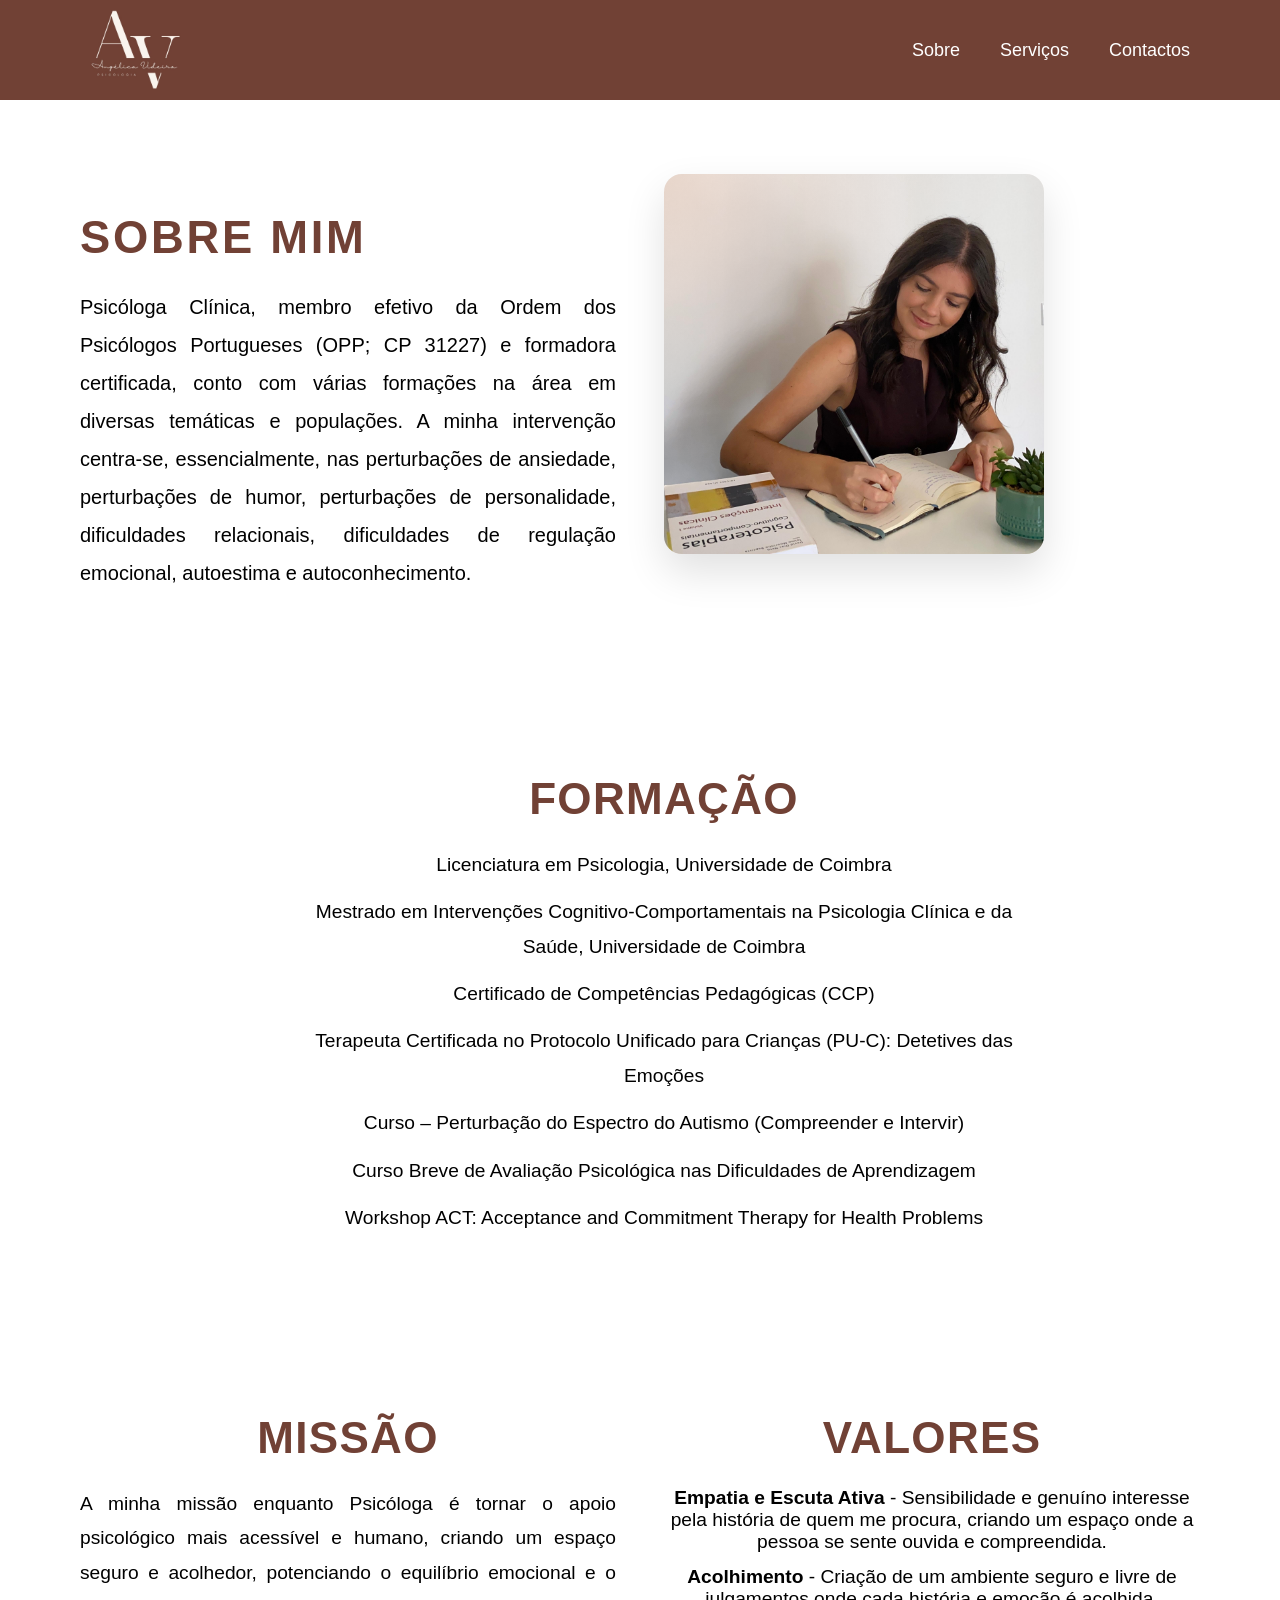
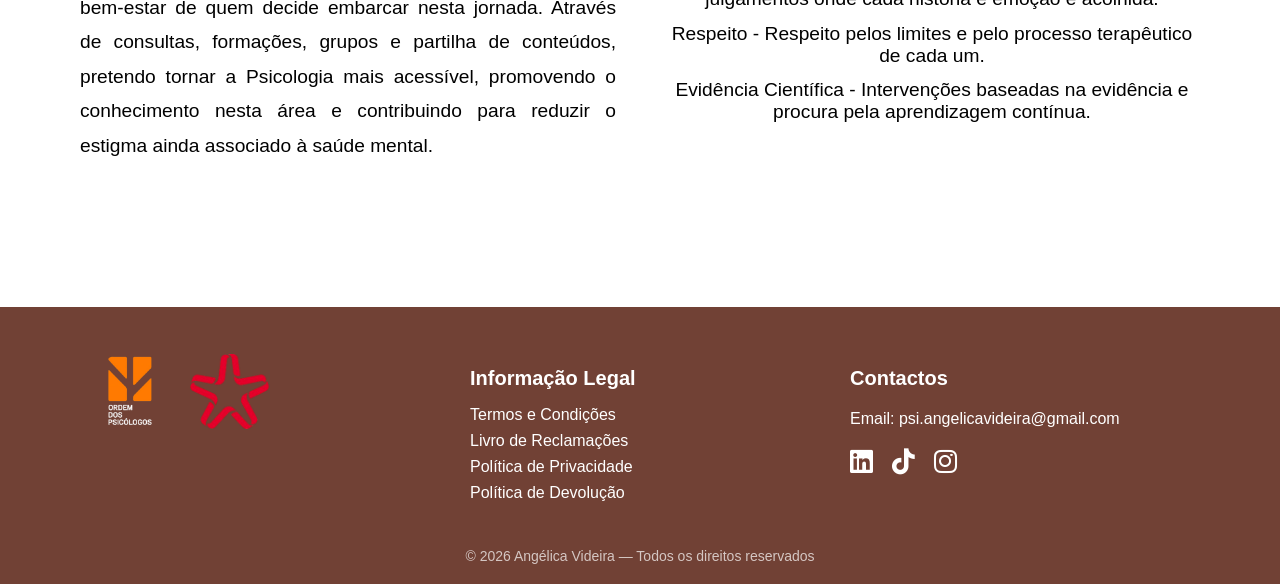
==== sobre.html @ b69acc43 "criada" ====
<!DOCTYPE html>
<html lang="pt">
<head>
    <meta charset="UTF-8">
    <meta name="viewport" content="width=device-width, initial-scale=1.0">
    <title>Angélica Videira | Psicóloga</title>
    <link rel="stylesheet" href="style.css">
    <link rel="stylesheet" href="https://cdnjs.cloudflare.com/ajax/libs/font-awesome/6.5.0/css/all.min.css">
    <link rel="icon" type="image/jpg" href="imagens/logo.jpg">

</head>
<body>
    <!-- MENU -->
    <nav class="menu">
        <div class="menu-container">
    
            <!-- LOGO NA BARRA -->
            <a href="index.html">
                <img src="imagens/logo.jpg" alt="Logo" class="logo-menu">
            </a>
    
            <!-- LINKS DO MENU -->
            <ul>
                <li><a href="sobre.html">Sobre</a></li>
                <li><a href="serviços.html">Serviços</a></li>
                <!--<li><a href="artigos.html">Artigos</a></li>-->
                <li><a href="contactos.html">Contactos</a></li>
            </ul>
    
        </div>
    </nav>

    <!-- SOBRE MIM -->
    <section class="sec-quem-sou-eu">
        <div class="container-quem-sou-eu">

            <div class="quem-sou-texto">
                <h2>Sobre mim</h2>
                <p>
                    Psicóloga Clínica, membro efetivo da Ordem dos Psicólogos Portugueses (OPP; CP 31227) e formadora certificada, conto com várias formações na área em diversas temáticas e populações. A minha intervenção centra-se, essencialmente, nas perturbações de ansiedade, perturbações de humor, perturbações de personalidade, dificuldades relacionais, dificuldades de regulação emocional, autoestima e autoconhecimento.
                </p>
            </div>

            <div class="quem-sou-foto">
                <div class="foto-wrapper">
                    <img src="imagens/fotoaescrever.jpg" alt="Fotografia de Angélica Videira">
                </div>
            </div>

        </div>
    </section>

    <!-- FORMAÇÃO -->
    <section class="mid-section">
        <div class="mid-section-content">
            <h2 class="mid-subtitle"><strong>FORMAÇÃO</strong></h2>

            <ul class="mid-text">
              <li>Licenciatura em Psicologia, Universidade de Coimbra</li>
              <li>Mestrado em Intervenções Cognitivo-Comportamentais na Psicologia Clínica e da Saúde, Universidade de Coimbra</li>
              <li>Certificado de Competências Pedagógicas (CCP)</li>
              <li>Terapeuta Certificada no Protocolo Unificado para Crianças (PU-C): Detetives das Emoções</li>
              <li>Curso – Perturbação do Espectro do Autismo (Compreender e Intervir)</li>
              <li>Curso Breve de Avaliação Psicológica nas Dificuldades de Aprendizagem</li>
              <li>Workshop ACT: Acceptance and Commitment Therapy for Health Problems</li>
            </ul>          
        </div>
    </section>

    <!-- MISSÃO E VALORES -->
    <section class="sec-formacao-valores">
      <div class="container-quem-sou-eu">
    
        <!-- Missão -->
        <div class="coluna-valores">
          <h2 class="mid-subtitle"><STRONG>MISSÃO</STRONG></h2>
          <p class="missao-texto-p">
            A minha missão enquanto Psicóloga é tornar o apoio psicológico mais acessível e humano, criando um espaço seguro e acolhedor, potenciando o equilíbrio emocional e o bem-estar de quem decide embarcar nesta jornada.
            Através de consultas, formações, grupos e partilha de conteúdos, pretendo tornar a Psicologia mais acessível, promovendo o conhecimento nesta área e contribuindo para reduzir o estigma ainda associado à saúde mental.
          </p>
        </div>
    
        <!-- Valores -->
        <div class="coluna-valores">
          <h2 class="mid-subtitle"><strong>VALORES</strong></h2>
          <ul class="valores-lista">
            <li><STRONG>Empatia e Escuta Ativa</STRONG> - Sensibilidade e genuíno interesse pela história de quem me procura, criando um espaço onde a pessoa se sente ouvida e compreendida.</li>
            <li><strong>Acolhimento</strong> - Criação de um ambiente seguro e livre de julgamentos onde cada história e emoção é acolhida.</li>
            <li>Respeito - Respeito pelos limites e pelo processo terapêutico de cada um.</li>
            <li>Evidência Científica - Intervenções baseadas na evidência e procura pela aprendizagem contínua.</li>
          </ul>
        </div>
    
      </div>
    </section>

    <!-- FOOTER -->
    <footer class="rodape">
        <div class="rodape-container">
    
            <div class="coluna">
                <!-- LOGO DA ORDEM DOS PSICÓLOGOS -->
                 <a href="https://www.ordemdospsicologos.pt/pt">
                <img src="imagens/logo-ordem-psicologos.png" alt="Ordem dos Psicólogos" class="logo-ordem">
                 </a>
                <a href="https://www.ers.pt/pt/">
                    <img src="imagens/ers.png" alt="ERS" class="logo-ers">
                 </a>
                 
            </div>
            
    
            <div class="coluna">
                <h3>Informação Legal</h3>
                <ul>
                    <li><a href="termos.html">Termos e Condições</a></li>
                    <li><a href="https://www.livroreclamacoes.pt/inicio/">Livro de Reclamações</a></li>
                    <li><a href="privacidade.html">Política de Privacidade</a></li>
                    <li><a href="devolucao.html">Política de Devolução</a></li>
                </ul>
            </div>
            
            
    
            <div class="coluna">
                 <h3>Contactos</h3>
                  <p>Email: psi.angelicavideira@gmail.com</p> 
                  <div class="redes">
                    <a href="https://www.linkedin.com/in/ang%C3%A9lica-videira-27831a13b?utm_source=share&utm_campaign=share_via&utm_content=profile&utm_medium=ios_app" 
                       target="_blank" class="icon">
                        <i class="fab fa-linkedin"></i>
                    </a>
                
                    <a href="https://www.tiktok.com/@psi.angelicavideira?_r=1&_t=ZG-92Yc6ZAlTYf" 
                       target="_blank" class="icon">
                        <i class="fab fa-tiktok"></i>
                    </a>
                
                    <a href="https://www.instagram.com/psi.angelicavideira/" 
                       target="_blank" class="icon">
                        <i class="fab fa-instagram"></i>
                    </a>
                 </div>                 
                </div>
        </div>
    
        <div class="copy">
            © 2026 Angélica Videira — Todos os direitos reservados
        </div>
    </footer>

</body>
</html>
---- style.css ----
body {
    margin: 0;
    font-family: Arial, sans-serif;
    background: #ffffff;
    padding-top: 110px; /* ajusta conforme a altura do menu */
}

/* LOGO */
header {
    text-align: center;
    padding: 20px 0;
    background-color: #F9F4ee;
}

.logo {
    width: 80px;
}

/* MENU */
.menu {
    background: #714135;
    padding: 10px 0;
    position: fixed;
    top: 0;
    left: 0;
    width: 100%;
    z-index: 999; /* garante que fica por cima do conteúdo */
}

.menu-container {
    max-width: 1100px;
    margin: auto;
    display: flex;
    align-items: center;
    justify-content: space-between;
    padding: 0 20px;
}

.logo-menu {
    height: 80px;
}

.menu ul {
    list-style: none;
    display: flex;
    gap: 40px;
    margin: 0;
    padding: 0;
}

.menu a {
    color: white;
    text-decoration: none;
    font-size: 18px;
    transition: 0.3s;
}

/* RESPONSIVO MENU */
@media (max-width: 768px) {
    .menu-container {
        flex-direction: column;
        gap: 15px;
    }

    .menu ul {
        flex-direction: column;
        gap: 15px;
    }
}

/* CONTEÚDO PRINCIPAL */
.container {
    display: flex;
    padding: 40px;
    gap: 40px;
}

.foto {
    flex: 1;
}

.foto img {
    width: 100%;
    border-radius: 10px;
    object-fit: cover;
}

.texto {
    flex: 2;
    text-align: justify;
    font-size: 0.75cm;
}

.texto h2 {
    margin-top: 0;
    font-size: 28px;
}

.texto p {
    font-size: 80%;
    line-height: 2;
}

/* RODAPÉ */
.rodape {
    background: #714135;
    color: #fff;
    padding: 40px 0 20px 0;
    margin-top: 60px;
    font-size: 16px;
}

.rodape-container {
    display: flex;
    justify-content: space-between;
    max-width: 1100px;
    margin: auto;
    padding: 0 20px;
    gap: 40px;
}

.coluna {
    flex: 1;
}

.coluna h3 {
    margin-bottom: 15px;
    font-size: 20px;
    color: #ffffff;
}

.coluna p {
    line-height: 1.6;
}

.coluna ul {
    list-style: none;
    padding: 0;
}

.coluna ul li {
    margin-bottom: 8px;
}

.coluna ul li a {
    color: #fff;
    text-decoration: none;
}

.logo-ordem {
    width: 80px;
    margin-bottom: 10px;
}

.logo-ers {
    width: 80px;
    margin-bottom: 10px;
}

/* ÍCONES */
.redes {
    margin-top: 10px;
}

.icon {
    font-size: 26px;
    margin-right: 12px;
    color: #ffffff;
    text-decoration: none;
    transition: 0.3s;
}

.icon:hover {
    color: #ffffff;
    transform: scale(1.15);
}

/* COPYRIGHT */
.copy {
    text-align: center;
    margin-top: 30px;
    font-size: 14px;
    opacity: 0.7;
}

/* RESPONSIVO RODAPÉ */
@media (max-width: 768px) {
    .rodape-container {
        flex-direction: column;
        text-align: center;
    }

    .coluna {
        margin-bottom: 20px;
    }
}

/* PÁGINAS INTERNAS */
.pagina-interna {
    max-width: 900px;
    margin: 40px auto;
    padding: 20px;
    line-height: 1.7;
}

.pagina-interna h1, 
.pagina-interna h2 {
    color: #222;
}

.pagina-interna a {
    color: #ffcc00;
    text-decoration: none;
}

.pagina-interna a:hover {
    opacity: 0.7;
}

/* =============================== */
/*      CARROSSEL DE TESTEMUNHOS  */
/* =============================== */

.testemunhos {
    max-width: 700px;
    margin: 60px auto 80px auto;
    padding: 0 20px;
}

.testemunhos h2 {
    text-align: center;
    font-size: 32px;
    margin-bottom: 30px;
    color: #714135;
}

.carousel {
    position: relative;
    width: 100%;
}

.carousel-inner {
    position: relative;
    width: 100%;
    min-height: 180px; /* aumenta a altura para acomodar textos maiores */
}

/* Testemunho com fade + slide */
.testemunho {
    position: absolute;
    inset: 0;
    width: 100%;
    opacity: 0;
    transform: translateX(30px);
    transition: opacity 0.8s ease, transform 0.8s ease;
    background: #ffffff;
    border-radius: 12px;
    padding: 24px 22px;
    box-shadow: 0 10px 25px rgba(0, 0, 0, 0.06);
    text-align: center;
    pointer-events: none;
}

.testemunho.ativo {
    opacity: 1;
    transform: translateX(0);
    pointer-events: auto;
}

.testemunho p {
    font-style: italic;
    line-height: 1.6;
    margin-bottom: 18px;
    position: relative;
}

.testemunho p::before {
    content: "“";
    font-size: 40px;
    color: #714135;
    position: absolute;
    left: -8px;
    top: -20px;
    opacity: 0.2;
}

.autor {
    position: absolute;
    bottom: 24px;
    left: 50%;
    transform: translateX(-50%);
    display: flex;
    align-items: center;
    justify-content: center;
    gap: 12px;
}

.autor h3 {
    font-size: 0.98rem;
    margin: 0;
}



/* Botões */
.prev, .next {
    background: #714135;
    color: #fff;
    border: none;
    padding: 12px 16px;
    font-size: 22px;
    cursor: pointer;
    border-radius: 50%;
    transition: 0.3s;
    position: absolute;
    top: 50%;
    transform: translateY(-50%);
    z-index: 10; /* AQUI ESTÁ A SOLUÇÃO */
}

.prev {
    left: -25px;
}

.next {
    right: -65px;
}

.carousel {
    position: relative;
    z-index: 5;
}

.prev, .next {
    z-index: 10; /* garante que ficam por cima de tudo */
}

/* =============================== */
/*             SOBRE               */
/* =============================== */

/* =============================== */
/*            BASE GERAL           */
/* =============================== */

body {
  margin: 0;
  font-family: Arial, sans-serif;
  background: #ffffff;
  padding-top: 110px; /* ajusta conforme a altura do menu */
}

img {
  max-width: 100%;
  display: block;
}

/* =============================== */
/*              MENU               */
/* =============================== */

.menu {
  background: #714135;
  padding: 10px 0;
  position: fixed;
  top: 0;
  width: 100%;
  z-index: 999;
}

.menu-container {
  max-width: 1100px;
  margin: auto;
  display: flex;
  align-items: center;
  justify-content: space-between;
  padding: 0 20px;
}

.logo-menu {
  height: 80px;
}

.menu ul {
  list-style: none;
  display: flex;
  gap: 40px;
  margin: 0;
  padding: 0;
}

.menu a {
  color: white;
  text-decoration: none;
  font-size: 18px;
  transition: 0.3s;
}

.menu a:hover {
  opacity: 0.7;
}

/* Responsivo menu */
@media (max-width: 768px) {
  .menu-container {
      flex-direction: column;
      gap: 15px;
  }

  .menu ul {
      flex-direction: column;
      gap: 15px;
  }
}

/* =============================== */
/*             SOBRE MIM           */
/* =============================== */

.sec-quem-sou-eu {
  padding: 4rem 1.5rem;
  background: #ffffff;
}

.container-quem-sou-eu {
  max-width: 1120px;
  margin: 0 auto;
  display: grid;
  grid-template-columns: minmax(0, 1.2fr) minmax(0, 1fr);
  gap: 3rem;
  align-items: center;
}

.quem-sou-texto h2 {
  font-size: 1.2cm;
  letter-spacing: 0.06em;
  text-transform: uppercase;
  color: #714135;
  margin-bottom: 1.5rem;
}

.quem-sou-texto p {
  margin-bottom: 1.1rem;
  line-height: 1.9;
  color: #000;
  font-size: 125%;
  text-align: justify;
}

.foto-wrapper {
  position: relative;
  max-width: 380px;
  width: 100%;
  border-radius: 18px;
  overflow: hidden;
  box-shadow: 0 18px 40px rgba(0, 0, 0, 0.12),
              0 0 0 1px rgba(255, 255, 255, 0.8);
  background: linear-gradient(145deg, #ffffff, #f3e6dd);
}

.foto-wrapper::before {
  content: "";
  position: absolute;
  inset: 0;
  background: radial-gradient(circle at top left, rgba(255, 201, 165, 0.35), transparent 55%);
  pointer-events: none;
}

/* Responsivo */
@media (max-width: 900px) {
  .container-quem-sou-eu {
      grid-template-columns: 1fr;
      gap: 2.5rem;
  }

  .quem-sou-foto {
      order: -1;
  }
}

/* =============================== */
/*            FORMAÇÃO             */
/* =============================== */

.mid-section {
  width: 100%;
  padding: 4rem 1.5rem;
  background-color: #ffffff;
  display: flex;
  justify-content: center;
}

.mid-section-content {
  max-width: 900px;
  text-align: center;
}

.mid-subtitle {
  font-size: 275%;
  font-weight: 500;
  color: #714135;
  margin-bottom: 1.5rem;
  letter-spacing: 0.03em;
}

.mid-text {
  font-size: 120%;
  line-height: 1.8;
  color: #000;
  text-align: left;
  list-style: none;
  padding-left: 0;
  margin: 0 auto;
  max-width: 700px;
  text-align: center;
}

.mid-text li {
  margin-bottom: 0.8rem;
}

/* Responsivo */
@media (max-width: 768px) {
  .mid-subtitle {
      font-size: 1.6rem;
  }

  .mid-text {
      font-size: 1rem;
  }
}

/* =============================== */
/*        MISSÃO E VALORES         */
/* =============================== */

/* Secção Missão e Valores */
.sec-formacao-valores {
  padding: 4rem 1.5rem;
  background: #ffffff;
}

.container-quem-sou-eu {
  display: grid;
  grid-template-columns: 1fr 1fr;
  gap: 3rem;
  max-width: 1120px;
  margin: 0 auto;
  align-items: start;
}

.coluna-valores {
  text-align: center;
}

.titulo-valores {
  font-size: 2rem;
  color: #714135;
  margin-bottom: 1.5rem;
  letter-spacing: 0.03em;
  text-transform: uppercase;
}

.missao-texto-p {
  font-size: 120%;
  line-height: 1.8;
  color: #000;
  text-align: justify;
}

.valores-lista {
  list-style: none;
  padding: 0;
  font-size: 120%;
  color: #000;
}

.valores-lista li {
  margin-bottom: 0.8rem;
}

/* Responsivo */
@media (max-width: 768px) {
  .container-quem-sou-eu {
    grid-template-columns: 1fr;
    gap: 2rem;
  }

  .coluna-valores {
    text-align: center;
  }

  .titulo-valores {
    font-size: 1.6rem;
  }
}

/* =============================== */
/*              FOOTER             */
/* =============================== */


.rodape {
  background: #714135;
  color: #fff;
  padding: 40px 0 20px 0;
  margin-top: 60px;
  font-size: 16px;
}

.rodape-container {
  display: flex;
  justify-content: space-between;
  max-width: 1100px;
  margin: auto;
  padding: 0 20px;
  gap: 40px;
}

.coluna {
    flex: 1;
}


.coluna h3 {
  margin-bottom: 15px;
  font-size: 20px;
}

.coluna ul {
  list-style: none;
  padding: 0;
}

.coluna ul li {
  margin-bottom: 8px;
}

.coluna ul li a {
  color: #fff;
  text-decoration: none;
}

.logo-ordem,
.logo-ers {
  width: 80px;
  margin-bottom: 10px;
  
}
 
.coluna:first-child {
    display: flex;
    align-items: center;
    gap: 20px; /* espaço entre os logos */
    height: 100px; /* ou 90px, 100px… */
    object-fit: contain;
}

.coluna:first-child img {
    height: 100px; /* ajusta o tamanho como quiseres */
    object-fit: contain;
}




/* Ícones */
.redes {
  margin-top: 10px;
}

.icon {
  font-size: 26px;
  margin-right: 12px;
  color: #ffffff;
  transition: 0.3s;
}

.icon:hover {
  transform: scale(1.15);
}

/* Copyright */
.copy {
  text-align: center;
  margin-top: 30px;
  font-size: 14px;
  opacity: 0.7;
}

/* Responsivo footer */
@media (max-width: 768px) {
  .rodape-container {
      flex-direction: column;
      text-align: center;
  }

  .coluna {
      margin-bottom: 20px;
  }
}

/*        */
/*SERVIÇOS*/
/*        */

.bloco-servico {
  max-width: 800px;
  margin: 60px auto;
  padding: 2.5rem 2rem;
  background: #f9f4ee;
  border-radius: 12px;
  box-shadow: 0 8px 24px rgba(0, 0, 0, 0.05);
  text-align: center;
}

.servico-titulo {
  font-size: 2.2rem;
  color: #714135;
  margin-bottom: 1.2rem;
  letter-spacing: 0.03em;
}

.servico-texto {
  font-size: 120%;
  line-height: 1.8;
  color: #000;
  margin-bottom: 1rem;
}

@media (max-width: 768px) {
  .servico-titulo {
    font-size: 1.6rem;
  }

  .servico-texto {
    font-size: 1rem;
  }
}

/* =============================== */
/*              contactos          */
/* =============================== */

.formulario-consulta {
  background-color: #f9f4ee;
  padding: 2rem;
  border-radius: 12px;
  max-width: 600px;
  margin: auto;
  font-family: 'Inter', sans-serif;
  color: #333;
}

.formulario-consulta label {
  display: block;
  margin-top: 1rem;
  font-weight: 500;
}

.formulario-consulta input,
.formulario-consulta textarea {
  width: 100%;
  padding: 0.6rem;
  margin-top: 0.4rem;
  border: 1px solid #ccc;
  border-radius: 8px;
  font-size: 1rem;
}

.formulario-consulta fieldset {
  border: none;
  margin-top: 1rem;
}

.formulario-consulta fieldset label {
  display: block;
  margin-top: 0.5rem;
}

.checkbox-termos {
  margin-top: 1rem;
}

.formulario-consulta button {
  margin-top: 1.5rem;
  background-color: #714135;
  color: white;
  border: none;
  padding: 0.8rem 1.5rem;
  border-radius: 8px;
  font-size: 1rem;
  cursor: pointer;
  transition: background-color 0.3s ease;
}

.formulario-consulta button:hover {
  background-color: #c06f8b;

}.secao-contato {
display: flex; 
 justify-content: space-between; 
  padding: 3rem 2rem; 
   background-color: #fff;
  flex-wrap:20%;
}

.coluna-esquerda,
.coluna-direita {
  flex: 0 0 50%;
  max-width: 50%;
  box-sizing: border-box;
}

@media (max-width: 768px) {
  .coluna-esquerda,
  .coluna-direita {
    flex: 0 0 100%;
    max-width: 100%;
  }

  .secao-contato {
    flex-direction: column;
  }
}
.coluna-esquerda {
  background-color: #ffffff;
  padding: 2rem;
  border-radius: 12px;
  font-family: 'Inter', sans-serif;
  color: #333;
}

.coluna-esquerda h2 {
  margin-bottom: 1rem;
  font-size: 1.5rem;
}

.coluna-esquerda p {
  margin: 0.8rem 0;
  font-size: 1rem;
}

.coluna-esquerda a {
  color: #714135;
  text-decoration: none;
}

.coluna-esquerda a:hover {
  text-decoration: underline;
}

.coluna-direita {
  display: flex;
  align-items: center;
}
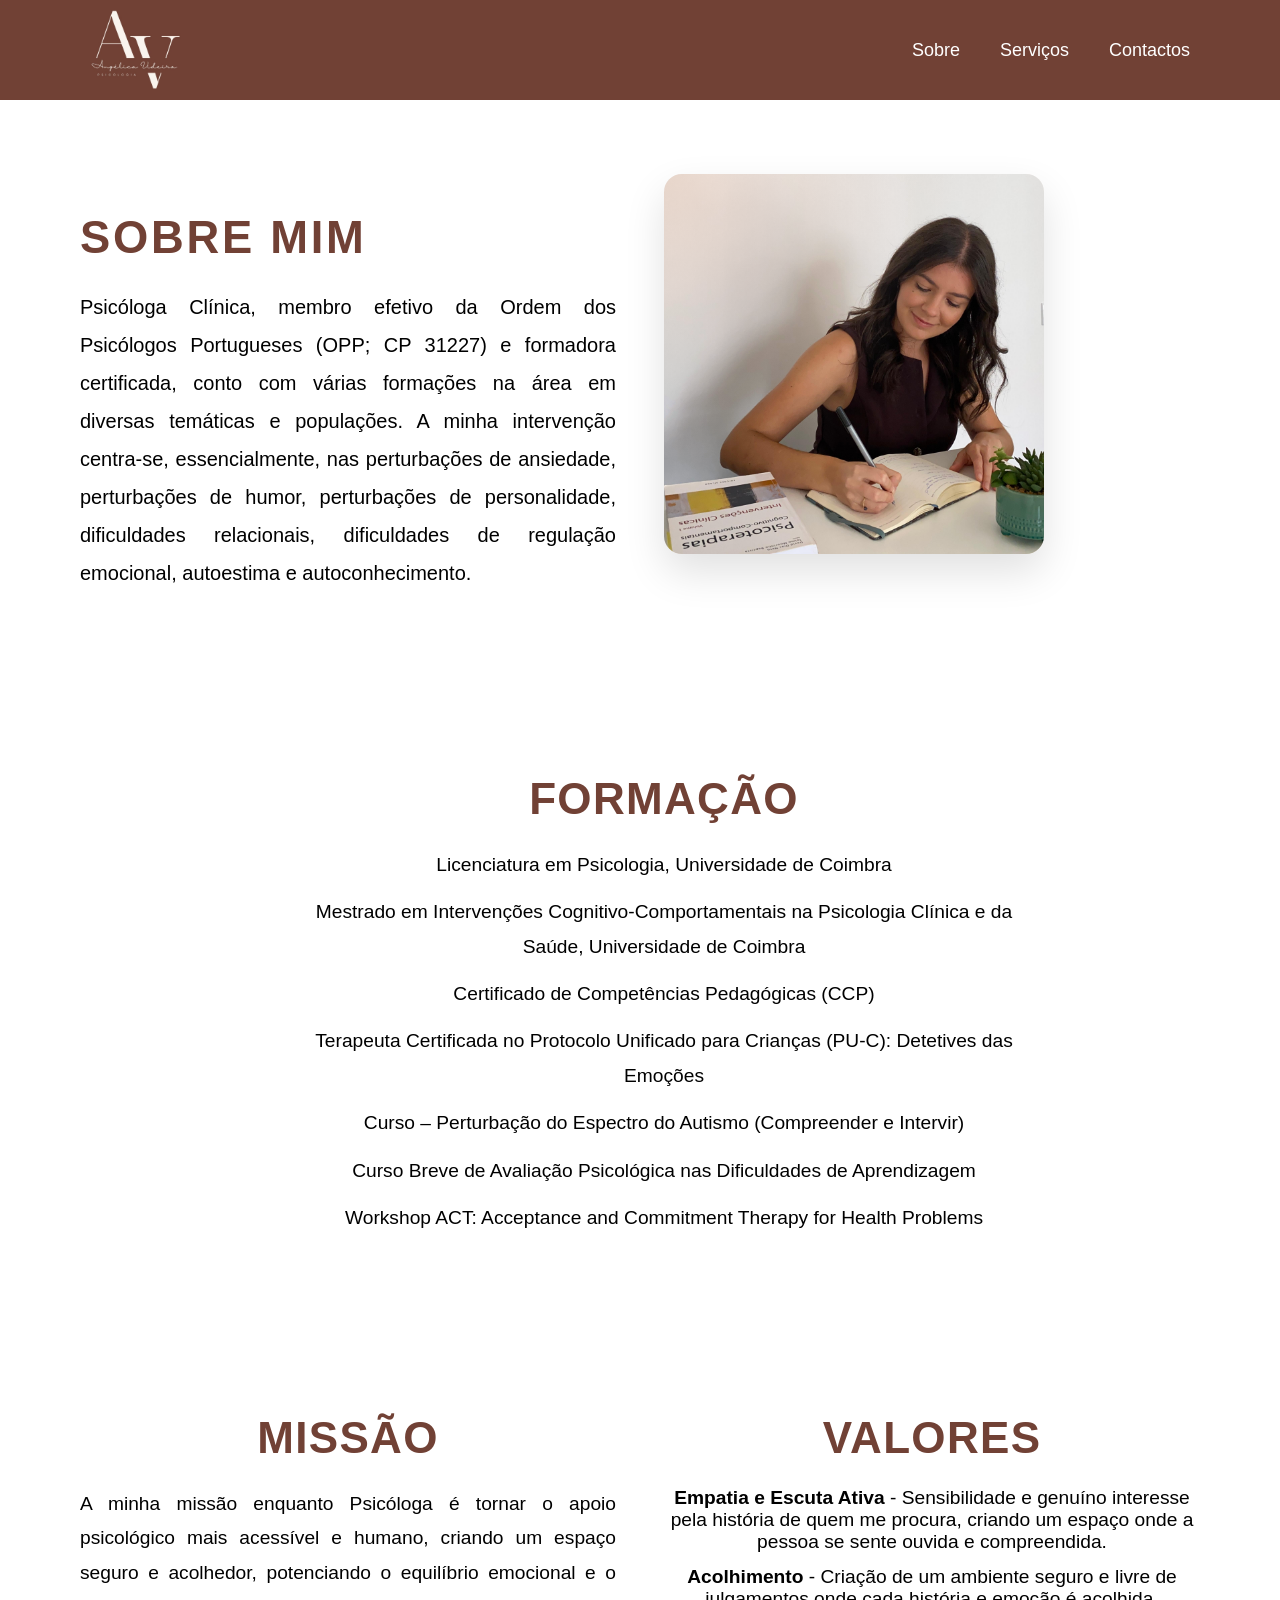
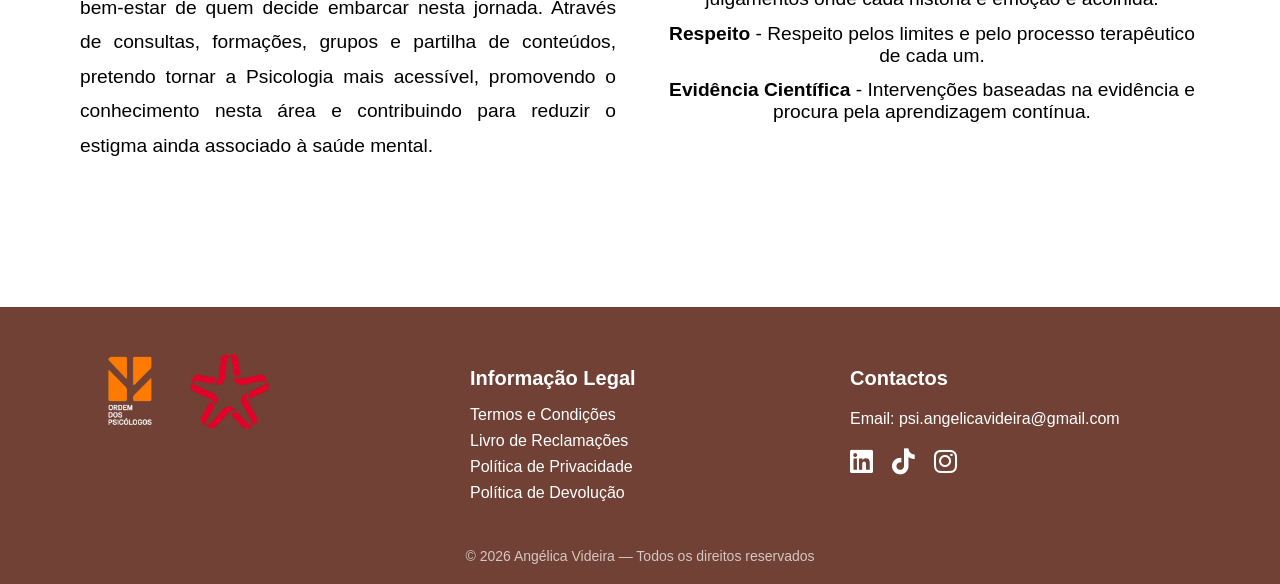
==== commit 8e59b8ff: "Update sobre.html" ====
--- a/sobre.html
+++ b/sobre.html
@@ -86,8 +86,8 @@
           <ul class="valores-lista">
             <li><STRONG>Empatia e Escuta Ativa</STRONG> - Sensibilidade e genuíno interesse pela história de quem me procura, criando um espaço onde a pessoa se sente ouvida e compreendida.</li>
             <li><strong>Acolhimento</strong> - Criação de um ambiente seguro e livre de julgamentos onde cada história e emoção é acolhida.</li>
-            <li>Respeito - Respeito pelos limites e pelo processo terapêutico de cada um.</li>
-            <li>Evidência Científica - Intervenções baseadas na evidência e procura pela aprendizagem contínua.</li>
+            <li><strong>Respeito</strong> - Respeito pelos limites e pelo processo terapêutico de cada um.</li>
+            <li><strong>Evidência Científica</strong> - Intervenções baseadas na evidência e procura pela aprendizagem contínua.</li>
           </ul>
         </div>
     
